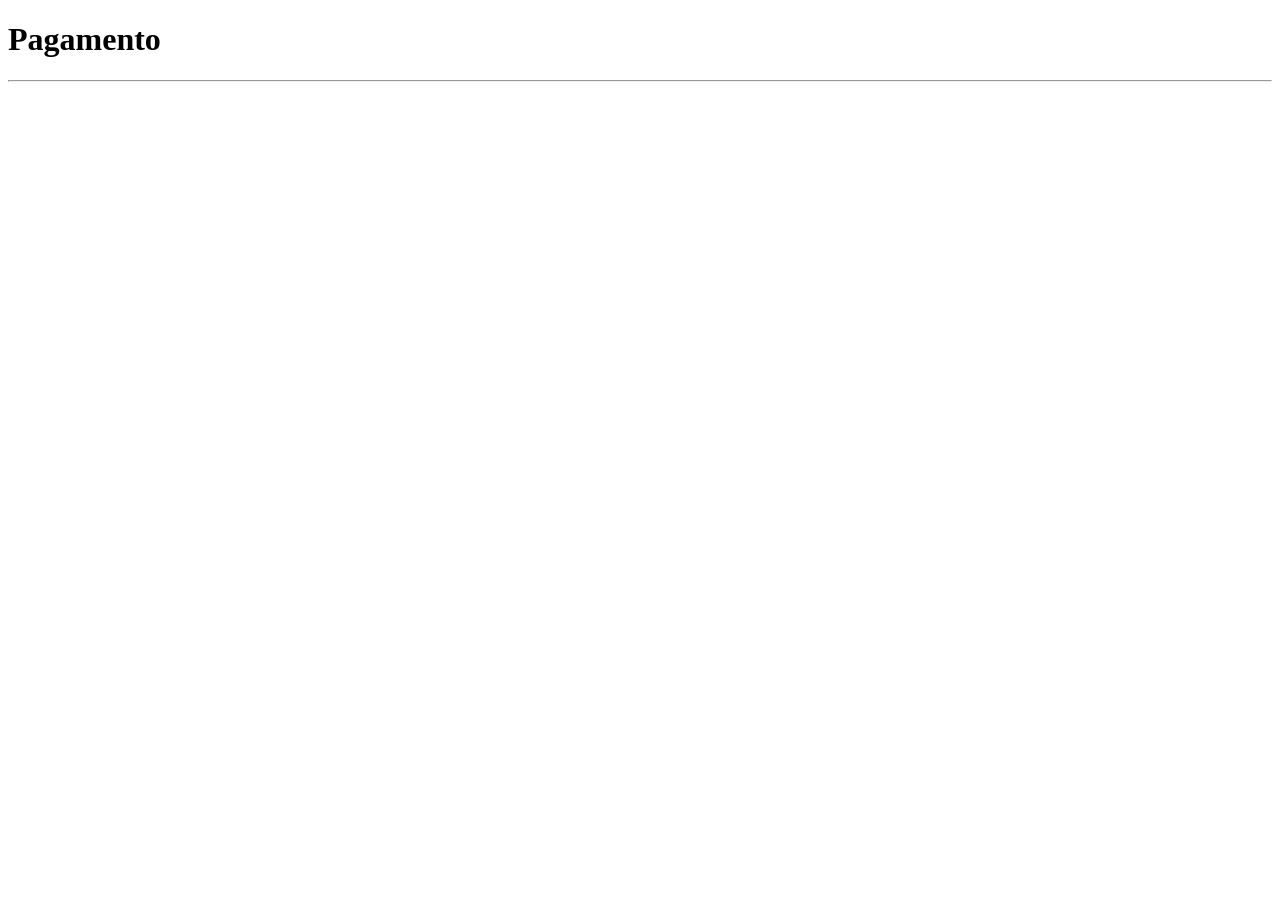
==== pagamento-cartao/index.html @ c971dade "Criando pasta com nome do projeto e movendo os arquivos" ====
<!DOCTYPE html>
<html lang="pt-br">
<head>
    <meta charset="UTF-8">
    <meta http-equiv="X-UA-Compatible" content="IE=edge">
    <meta name="viewport" content="width=device-width, initial-scale=1.0">
    <title>Pagamento Cartao de Credito</title>
</head>
<body>
    <h1>Pagamento</h1>
    <hr>

    <section>
        <div>
            
        </div>
    </section>
</body>
</html>
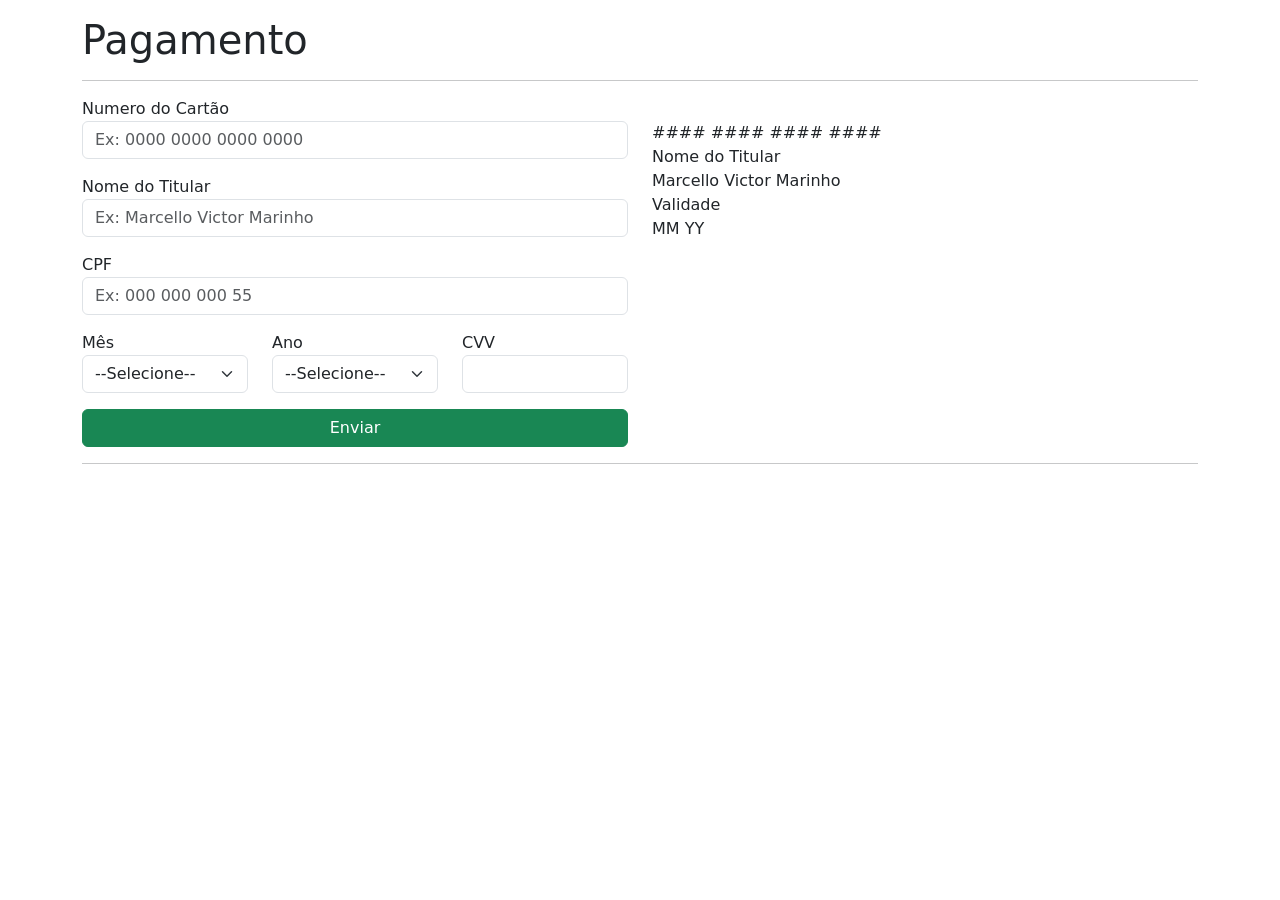
==== commit f883b6ed: "Feito Formulario usando bootstrap e fazendo a arte do cartao com css" ====
--- a/pagamento-cartao/index.html
+++ b/pagamento-cartao/index.html
@@ -5,15 +5,77 @@
     <meta http-equiv="X-UA-Compatible" content="IE=edge">
     <meta name="viewport" content="width=device-width, initial-scale=1.0">
     <title>Pagamento Cartao de Credito</title>
+    <link href="https://cdn.jsdelivr.net/npm/bootstrap@5.3.0-alpha2/dist/css/bootstrap.min.css" rel="stylesheet" integrity="sha384-aFq/bzH65dt+w6FI2ooMVUpc+21e0SRygnTpmBvdBgSdnuTN7QbdgL+OapgHtvPp" crossorigin="anonymous">
+    <link rel="stylesheet" href="/marcellovm.github.io/pagamento-cartao/css/custom.css">
 </head>
-<body>
-    <h1>Pagamento</h1>
+<body class="container">
+    <h1 class="mt-3">Pagamento</h1>
     <hr>
 
-    <section>
-        <div>
+    <section class="row">
+        <div class="col">
+            <form>              
+                <label for="numero">Numero do Cartão</label>
+                <input type="text" id="numero" placeholder="Ex: 0000 0000 0000 0000" class="form-control mb-3">
+
+                <label for="nome">Nome do Titular</label>
+                <input type="text" id="nome" placeholder="Ex: Marcello Victor Marinho" class="form-control mb-3">
+
+                <label for="cpf">CPF</label>
+                <input type="text" id="cpf" placeholder="Ex: 000 000 000 55" class="form-control mb-3">
             
+                    <div class="row">
+                        <div class="col">
+                            <label for="mes">Mês</label>
+                            <select name="" id="mes" class="form-select mb-3">                            
+                                <option selected>--Selecione--</option>
+                            </select>
+                        </div>
+                        <div class="col">
+                            <label for="ano">Ano</label>
+                            <select name="" id="ano" class="form-select">                           
+                                <option selected>--Selecione--</option>
+                            </select>
+                        </div>
+                        <div class="col">
+                            <label for="cvv">CVV</label>
+                            <input type="text" id="cvv" class="form-control">
+                        </div>
+                    </div>  
+                    
+                    <button class="btn btn-success w-100">Enviar</button>
+            </form>
+        </div>
+        
+        <div class="col">
+            <div class="card-container">
+                <div class="frente">
+                    <div class="image">
+                        <img src="" alt="">
+                        <div id="card_bandeira"></div>
+                    </div>
+                    <div id="card_numero" class="card-numero-box">#### #### #### ####</div>
+
+                    <div class="flexbox">
+                        <div class="box">
+                            <span>Nome do Titular</span>
+                            <div id="card_titular">Marcello Victor Marinho</div>
+                        </div>
+                        <div class="box">
+                            <span>Validade</span>
+                            <div>
+                                <span id="card_mes">MM</span>
+                                <span id="card_ano">YY</span>
+                            </div>
+                        </div>
+                    </div>
+                </div>
+                <div class="verso">
+
+                </div>
+            </div>
         </div>
     </section>
+    <hr>
 </body>
 </html>
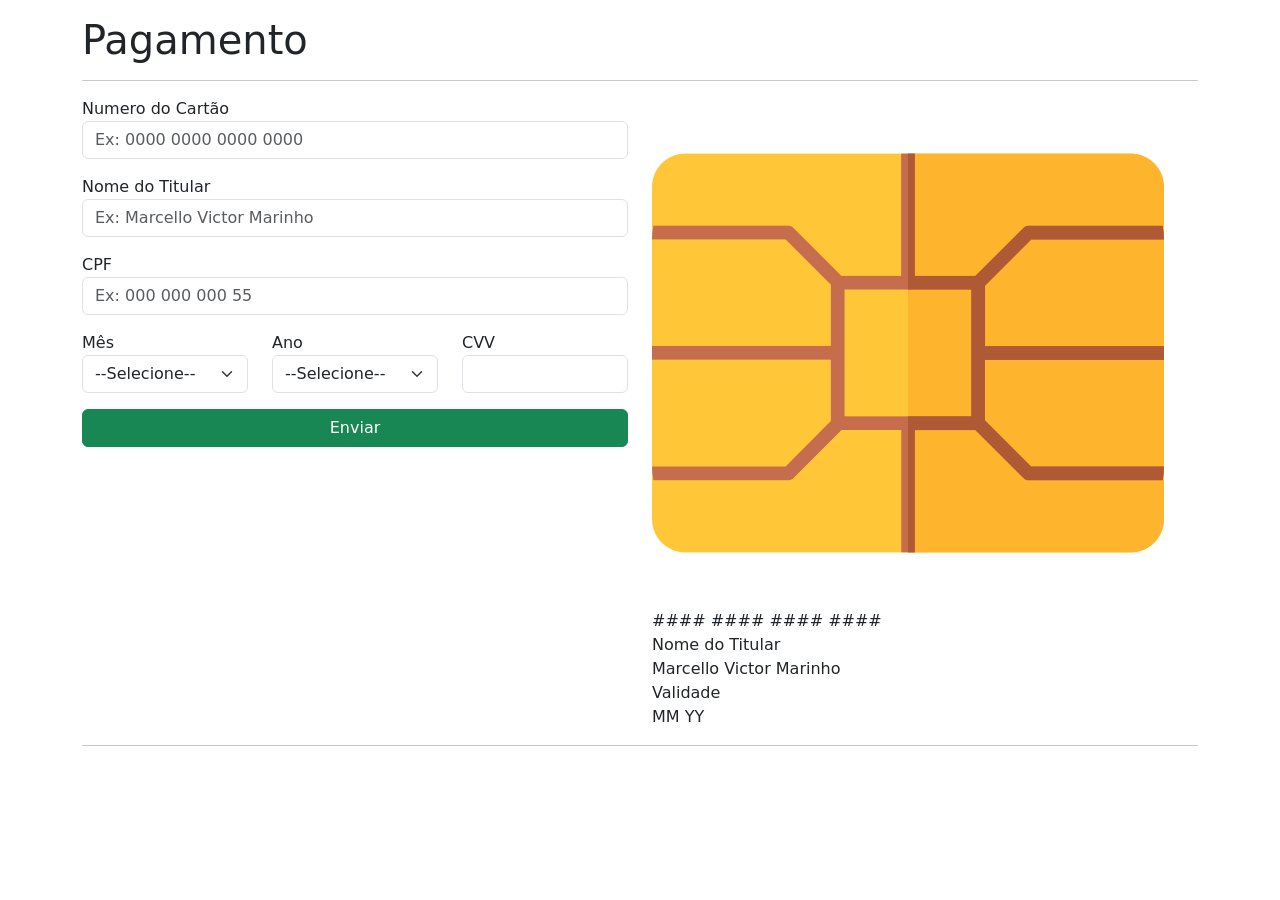
==== commit 550aceca: "Finalizada a parte da frente do cartao" ====
--- a/pagamento-cartao/index.html
+++ b/pagamento-cartao/index.html
@@ -51,7 +51,7 @@
             <div class="card-container">
                 <div class="frente">
                     <div class="image">
-                        <img src="" alt="">
+                        <img src="img/chip.png" alt="">
                         <div id="card_bandeira"></div>
                     </div>
                     <div id="card_numero" class="card-numero-box">#### #### #### ####</div>
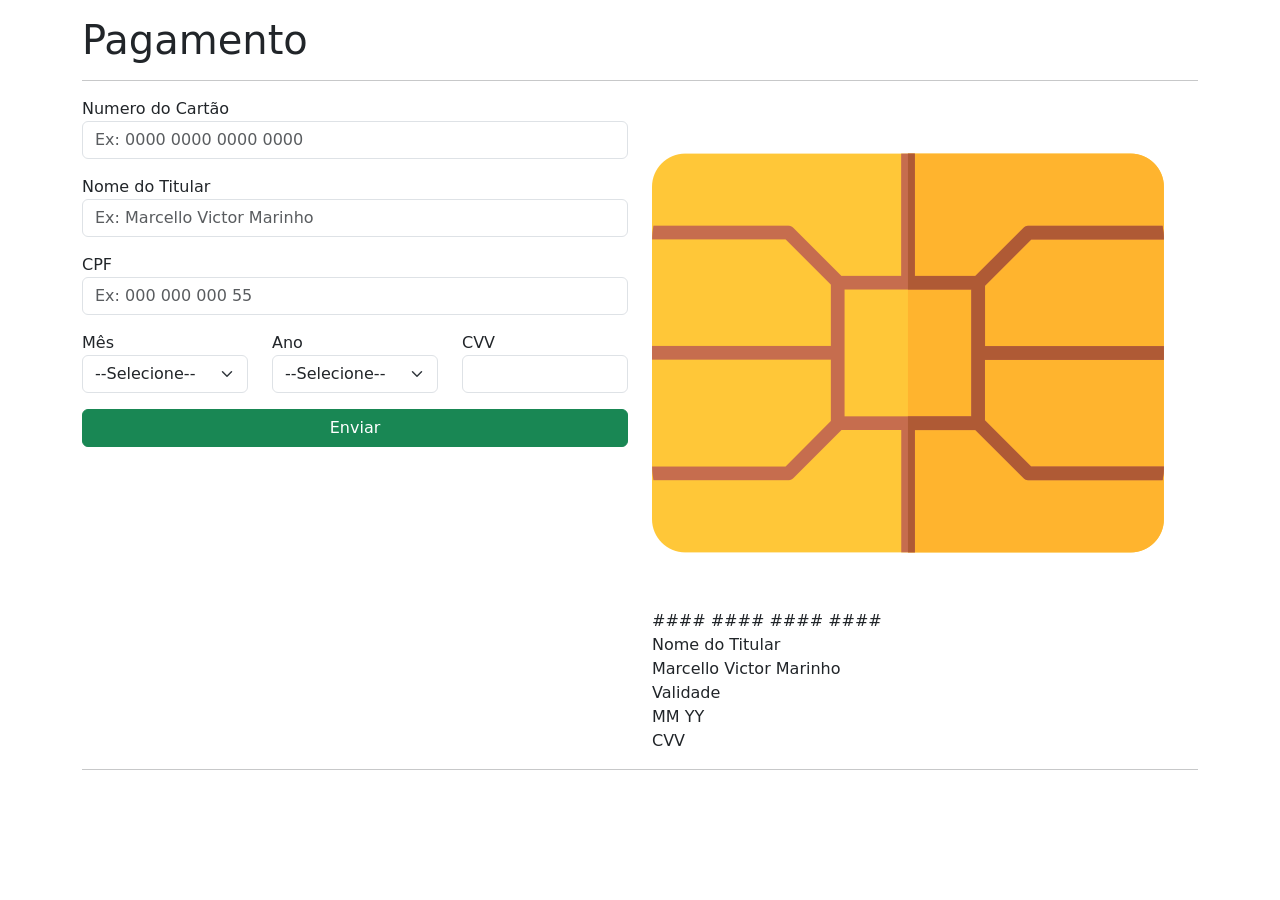
==== commit 81a8f1c8: "Finalizada a parte da frente do cartao 2" ====
--- a/pagamento-cartao/index.html
+++ b/pagamento-cartao/index.html
@@ -71,7 +71,11 @@
                     </div>
                 </div>
                 <div class="verso">
-
+                    <div class="stripe"></div>
+                    <div class="box">
+                        <span>CVV</span>
+                        <div id="card_cvv" class="cvv-box"></div>
+                    </div>
                 </div>
             </div>
         </div>
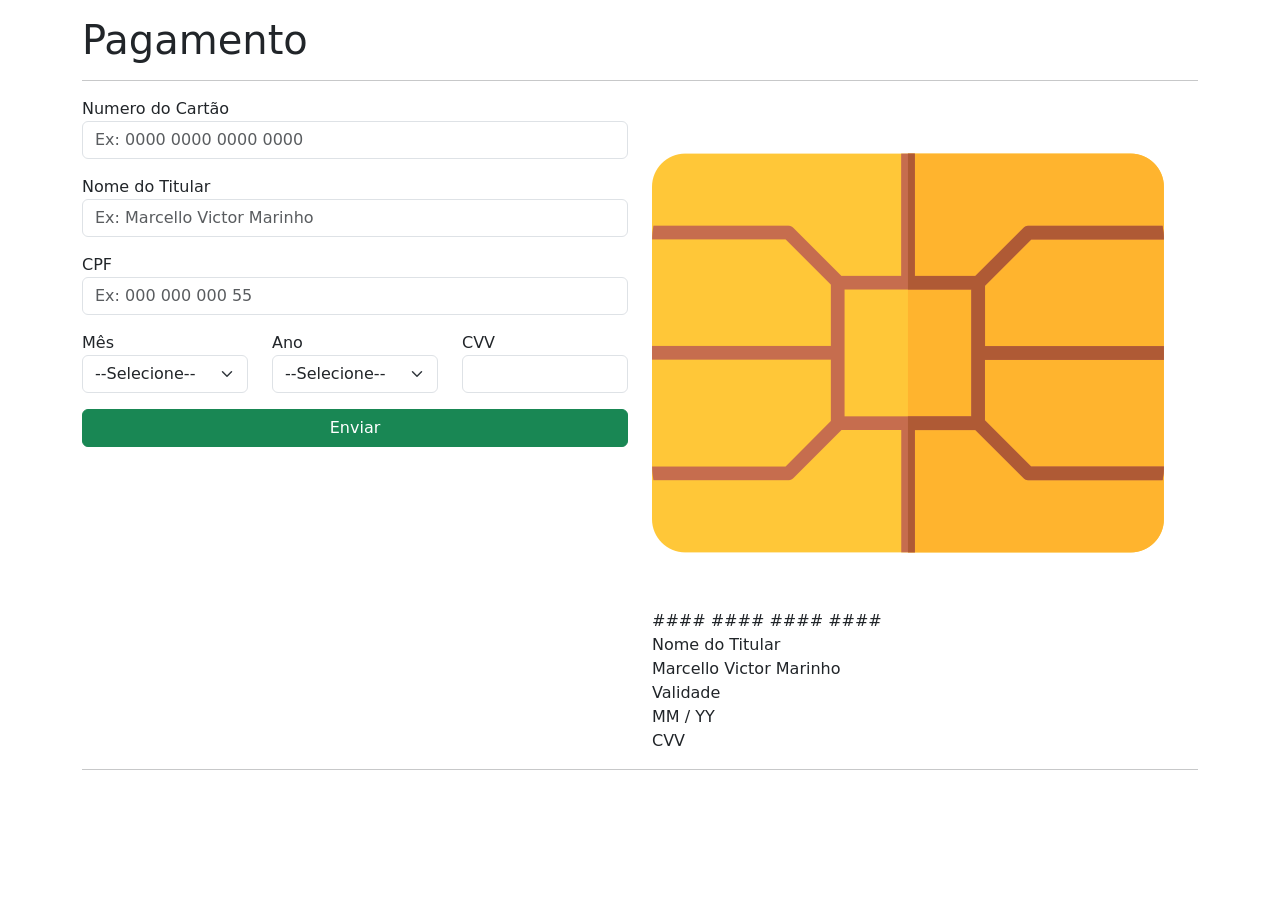
==== commit d4877088: "Iniciando os scripts card.js e eventos.js" ====
--- a/pagamento-cartao/index.html
+++ b/pagamento-cartao/index.html
@@ -39,7 +39,7 @@
                         </div>
                         <div class="col">
                             <label for="cvv">CVV</label>
-                            <input type="text" id="cvv" class="form-control">
+                            <input type="text" id="cvv" class="form-control cvv-input">
                         </div>
                     </div>  
                     
@@ -64,7 +64,7 @@
                         <div class="box">
                             <span>Validade</span>
                             <div>
-                                <span id="card_mes">MM</span>
+                                <span id="card_mes">MM</span> /
                                 <span id="card_ano">YY</span>
                             </div>
                         </div>
@@ -81,5 +81,8 @@
         </div>
     </section>
     <hr>
+    <script src="scripts/card.js"></script>
+    <script src="scripts/eventos.js"></script>
+    <script src="scripts/validar.js"></script>
 </body>
 </html>
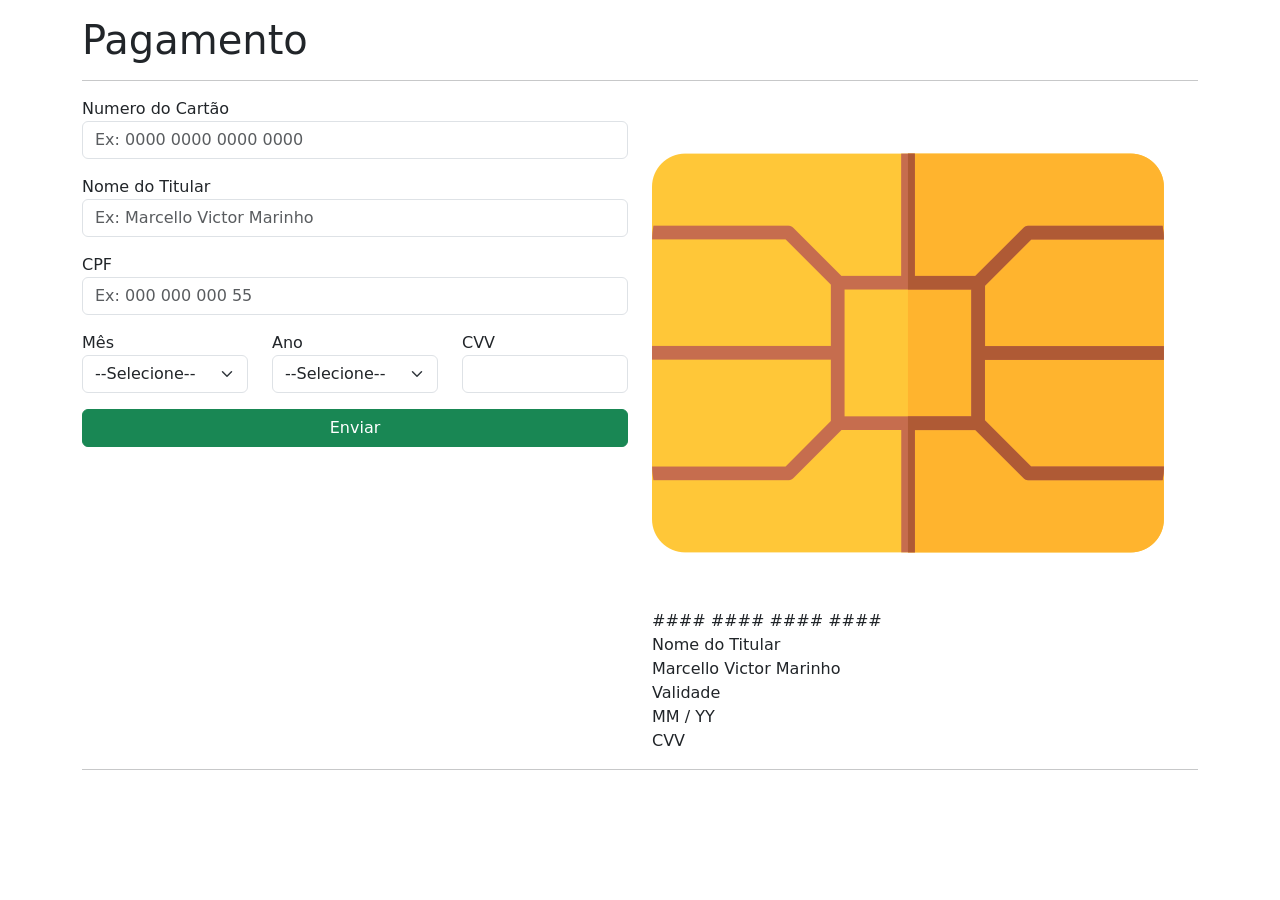
==== commit 090c8953: "alterando caminho do diretorio do css" ====
--- a/pagamento-cartao/index.html
+++ b/pagamento-cartao/index.html
@@ -6,7 +6,7 @@
     <meta name="viewport" content="width=device-width, initial-scale=1.0">
     <title>Pagamento Cartao de Credito</title>
     <link href="https://cdn.jsdelivr.net/npm/bootstrap@5.3.0-alpha2/dist/css/bootstrap.min.css" rel="stylesheet" integrity="sha384-aFq/bzH65dt+w6FI2ooMVUpc+21e0SRygnTpmBvdBgSdnuTN7QbdgL+OapgHtvPp" crossorigin="anonymous">
-    <link rel="stylesheet" href="/marcellovm.github.io/pagamento-cartao/css/custom.css">
+    <link rel="stylesheet" href="/css/estilos.css">
 </head>
 <body class="container">
     <h1 class="mt-3">Pagamento</h1>
